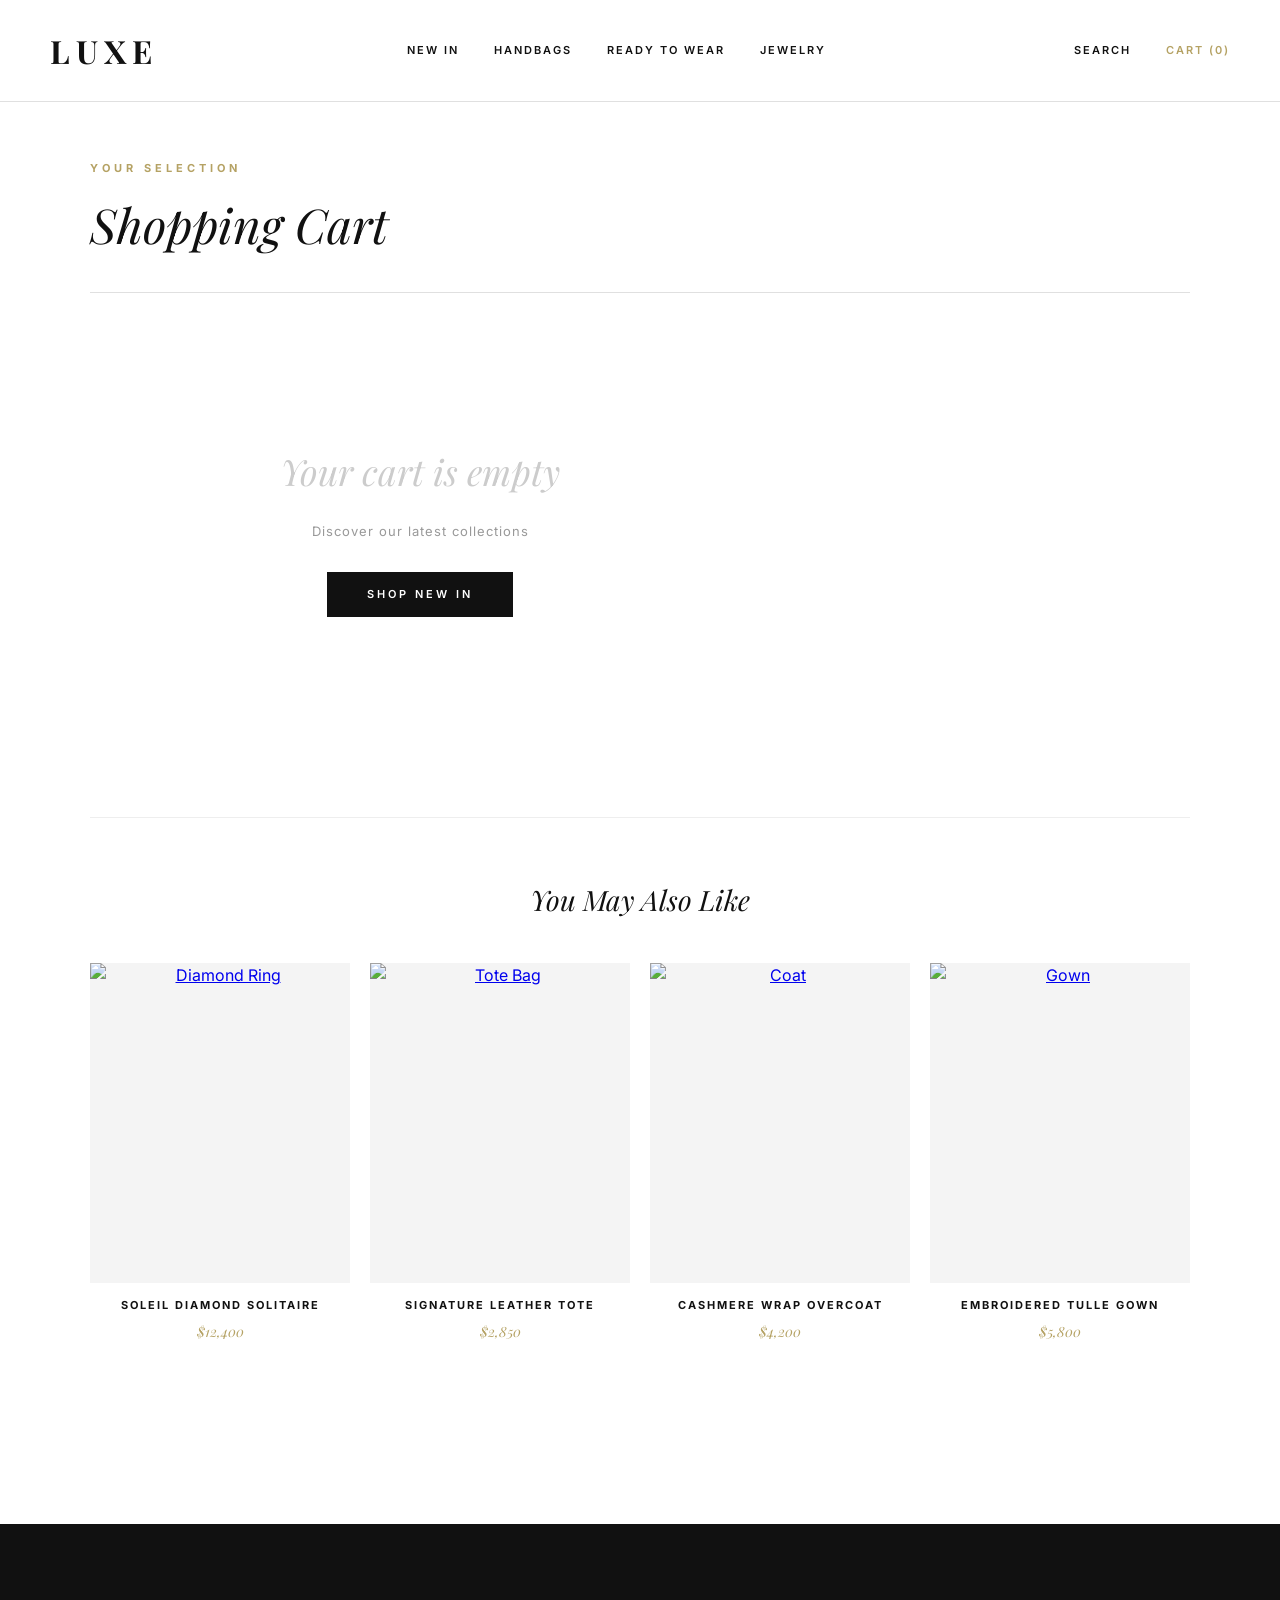
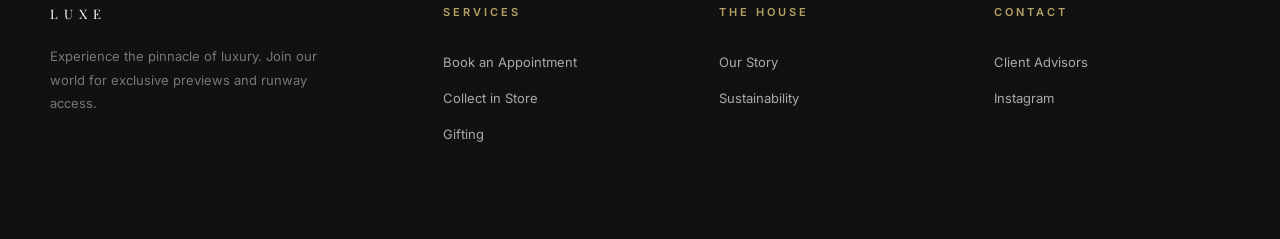
==== cart.html @ 3958c399 "Add files via upload" ====
<!DOCTYPE html>
<html lang="en">
<head>
  <meta charset="UTF-8" />
  <title>Cart — LUXE</title>
  <meta name="viewport" content="width=device-width, initial-scale=1.0">

  <link href="https://fonts.googleapis.com/css2?family=Playfair+Display:ital,wght@0,400;0,700;1,400&family=Inter:wght@300;400;600&display=swap" rel="stylesheet">

  <style>
    :root {
      --black: #111111;
      --white: #ffffff;
      --gold: #b5a264;
      --cream: #f9f8f3;
      --transition: all 0.6s cubic-bezier(0.16, 1, 0.3, 1);
    }

    * { margin: 0; padding: 0; box-sizing: border-box; }

    body {
      font-family: 'Inter', sans-serif;
      background: var(--white);
      color: var(--black);
      line-height: 1.6;
      min-height: 100vh;
    }

    /* --- NAVIGATION --- */
    header {
      position: fixed;
      top: 0;
      width: 100%;
      z-index: 1000;
      background: rgba(255,255,255,0.95);
      border-bottom: 1px solid #e0e0e0;
    }

    .nav {
      max-width: 1600px;
      margin: auto;
      padding: 25px 50px;
      display: flex;
      justify-content: space-between;
      align-items: center;
    }

    .logo {
      font-family: 'Playfair Display', serif;
      font-size: 32px;
      font-weight: 700;
      letter-spacing: 6px;
      text-transform: uppercase;
    }

    .logo a { text-decoration: none; color: inherit; }

    .nav-links {
      display: flex;
      gap: 35px;
      font-size: 11px;
      font-weight: 600;
      letter-spacing: 2px;
      text-transform: uppercase;
    }

    .nav-links a {
      text-decoration: none;
      color: var(--black);
      position: relative;
    }

    .nav-links a::after {
      content: '';
      position: absolute;
      width: 0; height: 1px;
      bottom: -5px; left: 0;
      background: var(--black);
      transition: var(--transition);
    }

    .nav-links a:hover::after { width: 100%; }
    .nav-links a.active { color: var(--gold); }

    /* --- CART LAYOUT --- */
    .cart-page {
      max-width: 1200px;
      margin: 0 auto;
      padding: 160px 50px 100px;
      display: grid;
      grid-template-columns: 1fr 380px;
      gap: 60px;
      align-items: start;
    }

    /* PAGE TITLE */
    .cart-title-block {
      grid-column: 1 / -1;
      border-bottom: 1px solid #e0e0e0;
      padding-bottom: 30px;
      margin-bottom: 10px;
    }

    .cart-title-block h4 {
      font-size: 11px;
      letter-spacing: 4px;
      color: var(--gold);
      text-transform: uppercase;
      margin-bottom: 8px;
    }

    .cart-title-block h1 {
      font-family: 'Playfair Display', serif;
      font-size: 48px;
      font-style: italic;
      font-weight: 400;
    }

    /* --- CART ITEMS --- */
    .cart-items { }

    .cart-item {
      display: grid;
      grid-template-columns: 100px 1fr auto;
      gap: 24px;
      align-items: center;
      padding: 28px 0;
      border-bottom: 1px solid #f0f0f0;
      animation: fadeIn 0.4s ease forwards;
    }

    @keyframes fadeIn {
      from { opacity: 0; transform: translateY(10px); }
      to   { opacity: 1; transform: translateY(0); }
    }

    .cart-item-img {
      width: 100px;
      height: 120px;
      object-fit: cover;
      background: #f4f4f4;
    }

    .cart-item-details h3 {
      font-size: 13px;
      letter-spacing: 2px;
      text-transform: uppercase;
      margin-bottom: 6px;
    }

    .cart-item-details .item-price {
      font-family: 'Playfair Display', serif;
      font-style: italic;
      color: var(--gold);
      font-size: 15px;
    }

    .qty-controls {
      display: flex;
      align-items: center;
      gap: 14px;
      margin-top: 14px;
    }

    .qty-btn {
      width: 28px;
      height: 28px;
      border: 1px solid #ccc;
      background: transparent;
      font-size: 14px;
      cursor: pointer;
      display: flex;
      align-items: center;
      justify-content: center;
      transition: 0.3s;
      font-family: 'Inter', sans-serif;
    }

    .qty-btn:hover { border-color: var(--black); background: var(--black); color: white; }

    .qty-number {
      font-size: 14px;
      font-weight: 600;
      min-width: 20px;
      text-align: center;
    }

    .remove-btn {
      background: none;
      border: none;
      cursor: pointer;
      color: #bbb;
      font-size: 18px;
      padding: 4px;
      transition: 0.3s;
      align-self: start;
      margin-top: 2px;
    }

    .remove-btn:hover { color: #111; }

    /* --- EMPTY STATE --- */
    .empty-cart {
      grid-column: 1 / -1;
      text-align: center;
      padding: 80px 0;
    }

    .empty-cart h2 {
      font-family: 'Playfair Display', serif;
      font-size: 36px;
      font-style: italic;
      font-weight: 400;
      color: #ccc;
      margin-bottom: 20px;
    }

    .empty-cart p {
      color: #999;
      font-size: 13px;
      letter-spacing: 1px;
      margin-bottom: 30px;
    }

    .shop-link {
      display: inline-block;
      padding: 14px 40px;
      background: var(--black);
      color: var(--white);
      text-decoration: none;
      font-size: 11px;
      letter-spacing: 3px;
      text-transform: uppercase;
      font-weight: 600;
      transition: var(--transition);
    }

    .shop-link:hover { background: #333; }

    /* --- ORDER SUMMARY --- */
    .order-summary {
      background: var(--cream);
      padding: 40px;
      position: sticky;
      top: 120px;
    }

    .order-summary h2 {
      font-family: 'Playfair Display', serif;
      font-size: 22px;
      font-style: italic;
      font-weight: 400;
      margin-bottom: 30px;
      padding-bottom: 20px;
      border-bottom: 1px solid #e0e0e0;
    }

    .summary-row {
      display: flex;
      justify-content: space-between;
      font-size: 13px;
      margin-bottom: 14px;
      color: #555;
    }

    .summary-row.total {
      font-size: 16px;
      font-weight: 600;
      color: var(--black);
      border-top: 1px solid #ddd;
      padding-top: 16px;
      margin-top: 6px;
    }

    .summary-row.total span:last-child {
      font-family: 'Playfair Display', serif;
      font-style: italic;
      font-size: 18px;
      color: var(--gold);
    }

    .promo-row {
      display: flex;
      gap: 0;
      margin: 24px 0;
    }

    .promo-input {
      flex: 1;
      padding: 12px 16px;
      border: 1px solid #ddd;
      border-right: none;
      font-size: 12px;
      letter-spacing: 1px;
      font-family: 'Inter', sans-serif;
      outline: none;
    }

    .promo-input:focus { border-color: var(--black); }

    .promo-btn {
      padding: 12px 20px;
      border: 1px solid #ddd;
      background: var(--black);
      color: white;
      font-size: 10px;
      letter-spacing: 2px;
      text-transform: uppercase;
      cursor: pointer;
      font-family: 'Inter', sans-serif;
      font-weight: 600;
      transition: 0.3s;
    }

    .promo-btn:hover { background: #333; }

    .checkout-btn {
      width: 100%;
      padding: 18px;
      background: var(--black);
      color: var(--white);
      border: none;
      font-size: 11px;
      letter-spacing: 3px;
      text-transform: uppercase;
      font-weight: 600;
      cursor: pointer;
      font-family: 'Inter', sans-serif;
      transition: var(--transition);
      margin-top: 10px;
    }

    .checkout-btn:hover { background: #333; }

    .secure-note {
      text-align: center;
      font-size: 11px;
      color: #aaa;
      letter-spacing: 1px;
      margin-top: 16px;
    }

    /* --- YOU MAY ALSO LIKE --- */
    .also-like {
      grid-column: 1 / -1;
      margin-top: 60px;
      padding-top: 60px;
      border-top: 1px solid #eee;
    }

    .also-like h2 {
      font-family: 'Playfair Display', serif;
      font-size: 28px;
      font-style: italic;
      font-weight: 400;
      margin-bottom: 40px;
      text-align: center;
    }

    .suggestion-grid {
      display: grid;
      grid-template-columns: repeat(4, 1fr);
      gap: 20px;
    }

    .suggestion-item { text-align: center; }

    .suggestion-item .img-container {
      overflow: hidden;
      background: #f4f4f4;
      margin-bottom: 14px;
    }

    .suggestion-item img {
      width: 100%;
      height: 320px;
      object-fit: cover;
      transition: var(--transition);
      display: block;
    }

    .suggestion-item:hover img { transform: scale(1.05); }

    .suggestion-item h3 {
      font-size: 11px;
      letter-spacing: 2px;
      text-transform: uppercase;
      margin-bottom: 4px;
    }

    .suggestion-item span {
      font-family: 'Playfair Display', serif;
      font-style: italic;
      color: var(--gold);
      font-size: 14px;
    }

    /* --- FOOTER --- */
    footer {
      background: var(--black);
      color: white;
      padding: 80px 50px;
      display: grid;
      grid-template-columns: 1.5fr 1fr 1fr 1fr;
      gap: 40px;
      margin-top: 80px;
    }

    footer h4 {
      text-transform: uppercase;
      font-size: 11px;
      letter-spacing: 3px;
      margin-bottom: 30px;
      color: var(--gold);
      font-weight: 600;
    }

    footer a {
      display: block;
      color: #aaa;
      text-decoration: none;
      font-size: 13px;
      margin-bottom: 15px;
      transition: 0.3s;
    }

    footer a:hover { color: white; }

    @media (max-width: 1024px) {
      .cart-page { grid-template-columns: 1fr; padding: 140px 30px 80px; }
      .order-summary { position: static; }
      .suggestion-grid { grid-template-columns: repeat(2, 1fr); }
      footer { grid-template-columns: 1fr 1fr; }
    }

    @media (max-width: 600px) {
      .nav { padding: 20px 20px; }
      .cart-page { padding: 120px 20px 60px; gap: 40px; }
      footer { grid-template-columns: 1fr; padding: 60px 25px; }
      .suggestion-grid { grid-template-columns: repeat(2, 1fr); }
    }
  </style>
</head>
<body>

  <header>
    <div class="nav">
      <div class="logo"><a href="Index.html">LUXE</a></div>
      <nav class="nav-links">
        <a href="New in.html">New In</a>
        <a href="handbags.html">Handbags</a>
        <a href="ready-to-wear.html">Ready to Wear</a>
        <a href="jewelry.html">Jewelry</a>
      </nav>
      <div class="nav-links">
        <a href="#">Search</a>
        <a href="cart.html" class="active" id="cart-nav-link">Cart (0)</a>
      </div>
    </div>
  </header>

  <main class="cart-page">

    <!-- TITLE -->
    <div class="cart-title-block">
      <h4>Your Selection</h4>
      <h1>Shopping Cart</h1>
    </div>

    <!-- CART ITEMS COLUMN -->
    <div>
      <div id="cart-items-container">
        <!-- Populated by JS -->
      </div>
    </div>

    <!-- ORDER SUMMARY -->
    <aside class="order-summary" id="order-summary">
      <h2>Order Summary</h2>

      <div class="summary-row">
        <span>Subtotal</span>
        <span id="subtotal">$0</span>
      </div>
      <div class="summary-row">
        <span>Shipping</span>
        <span>Complimentary</span>
      </div>
      <div class="summary-row">
        <span>Import Duties</span>
        <span>Calculated at checkout</span>
      </div>

      <div class="promo-row">
        <input class="promo-input" type="text" placeholder="PROMO CODE">
        <button class="promo-btn">Apply</button>
      </div>

      <div class="summary-row total">
        <span>Estimated Total</span>
        <span id="total-price">$0</span>
      </div>

      <button class="checkout-btn">Proceed to Checkout</button>
      <p class="secure-note">🔒 Secure Checkout · Free Returns</p>
    </aside>

    <!-- YOU MAY ALSO LIKE -->
    <div class="also-like">
      <h2>You May Also Like</h2>
      <div class="suggestion-grid">
        <div class="suggestion-item">
          <a href="jewelry.html"><div class="img-container">
            <img src="https://images.unsplash.com/photo-1515562141207-7a88fb7ce338?auto=format&fit=crop&w=800" alt="Diamond Ring">
          </div></a>
          <h3>Soleil Diamond Solitaire</h3>
          <span>$12,400</span>
        </div>
        <div class="suggestion-item">
          <a href="handbags.html"><div class="img-container">
            <img src="https://images.unsplash.com/photo-1584917865442-de89df76afd3?auto=format&fit=crop&w=800" alt="Tote Bag">
          </div></a>
          <h3>Signature Leather Tote</h3>
          <span>$2,850</span>
        </div>
        <div class="suggestion-item">
          <a href="ready-to-wear.html"><div class="img-container">
            <img src="https://images.unsplash.com/photo-1539109136881-3be0616acf4b?auto=format&fit=crop&w=800" alt="Coat">
          </div></a>
          <h3>Cashmere Wrap Overcoat</h3>
          <span>$4,200</span>
        </div>
        <div class="suggestion-item">
          <a href="New in.html"><div class="img-container">
            <img src="https://images.unsplash.com/photo-1509631179647-0177331693ae?auto=format&fit=crop&w=800" alt="Gown">
          </div></a>
          <h3>Embroidered Tulle Gown</h3>
          <span>$5,800</span>
        </div>
      </div>
    </div>

  </main>

  <footer>
    <div>
      <div style="font-family:'Playfair Display',serif; font-size:24px; letter-spacing:6px; color:white; margin-bottom:20px;">
        <a href="Index.html" style="color:white; text-decoration:none;">LUXE</a>
      </div>
      <p style="color:#777; font-size:13px; max-width:280px; line-height:1.8;">Experience the pinnacle of luxury. Join our world for exclusive previews and runway access.</p>
    </div>
    <div>
      <h4>Services</h4>
      <a href="#">Book an Appointment</a>
      <a href="#">Collect in Store</a>
      <a href="#">Gifting</a>
    </div>
    <div>
      <h4>The House</h4>
      <a href="#">Our Story</a>
      <a href="#">Sustainability</a>
    </div>
    <div>
      <h4>Contact</h4>
      <a href="#">Client Advisors</a>
      <a href="#">Instagram</a>
    </div>
  </footer>

  <script>
    // Placeholder images for cart items (mapping by name)
    const productImages = {
      'Soleil Diamond Solitaire': 'https://images.unsplash.com/photo-1515562141207-7a88fb7ce338?auto=format&fit=crop&w=200',
      'Akoya Pearl Strand': 'https://images.unsplash.com/photo-1599643478518-a784e5dc4c8f?auto=format&fit=crop&w=200',
      '18K Gold Cuff': 'https://images.unsplash.com/photo-1535632066927-ab7c9ab60908?auto=format&fit=crop&w=200',
      'Pavé Drop Earrings': 'https://images.unsplash.com/photo-1573408301185-9519f94816b5?auto=format&fit=crop&w=200',
      'Kashmir Sapphire Band': 'https://images.unsplash.com/photo-1611652022419-a9419f74343d?auto=format&fit=crop&w=200',
      'Vermeil Chain Pendant': 'https://images.unsplash.com/photo-1506630448388-4e683c67ddb0?auto=format&fit=crop&w=200',
    };

    const fallbackImg = 'https://images.unsplash.com/photo-1515562141207-7a88fb7ce338?auto=format&fit=crop&w=200';

    function getCart() {
      return JSON.parse(localStorage.getItem('luxe_cart') || '[]');
    }

    function saveCart(cart) {
      localStorage.setItem('luxe_cart', JSON.stringify(cart));
    }

    function formatPrice(n) {
      return '$' + n.toLocaleString('en-US');
    }

    function renderCart() {
      const cart = getCart();
      const container = document.getElementById('cart-items-container');
      const summaryEl = document.getElementById('order-summary');
      container.innerHTML = '';

      if (cart.length === 0) {
        // Hide summary, show empty state inside items column
        summaryEl.style.display = 'none';
        container.innerHTML = `
          <div class="empty-cart">
            <h2>Your cart is empty</h2>
            <p>Discover our latest collections</p>
            <a href="New in.html" class="shop-link">Shop New In</a>
          </div>`;
        updateNavCount(0);
        return;
      }

      summaryEl.style.display = '';

      let subtotal = 0;

      cart.forEach((item, index) => {
        subtotal += item.price * item.qty;
        const img = productImages[item.name] || fallbackImg;

        const el = document.createElement('div');
        el.className = 'cart-item';
        el.innerHTML = `
          <img class="cart-item-img" src="${img}" alt="${item.name}">
          <div class="cart-item-details">
            <h3>${item.name}</h3>
            <div class="item-price">${formatPrice(item.price)}</div>
            <div class="qty-controls">
              <button class="qty-btn" onclick="changeQty(${index}, -1)">−</button>
              <span class="qty-number">${item.qty}</span>
              <button class="qty-btn" onclick="changeQty(${index}, 1)">+</button>
            </div>
          </div>
          <button class="remove-btn" onclick="removeItem(${index})" title="Remove">✕</button>
        `;
        container.appendChild(el);
      });

      document.getElementById('subtotal').textContent = formatPrice(subtotal);
      document.getElementById('total-price').textContent = formatPrice(subtotal);
      updateNavCount(cart.reduce((s, i) => s + i.qty, 0));
    }

    function changeQty(index, delta) {
      let cart = getCart();
      cart[index].qty += delta;
      if (cart[index].qty <= 0) cart.splice(index, 1);
      saveCart(cart);
      renderCart();
    }

    function removeItem(index) {
      let cart = getCart();
      cart.splice(index, 1);
      saveCart(cart);
      renderCart();
    }

    function updateNavCount(total) {
      document.getElementById('cart-nav-link').textContent = `Cart (${total})`;
    }

    renderCart();
  </script>

</body>
</html>
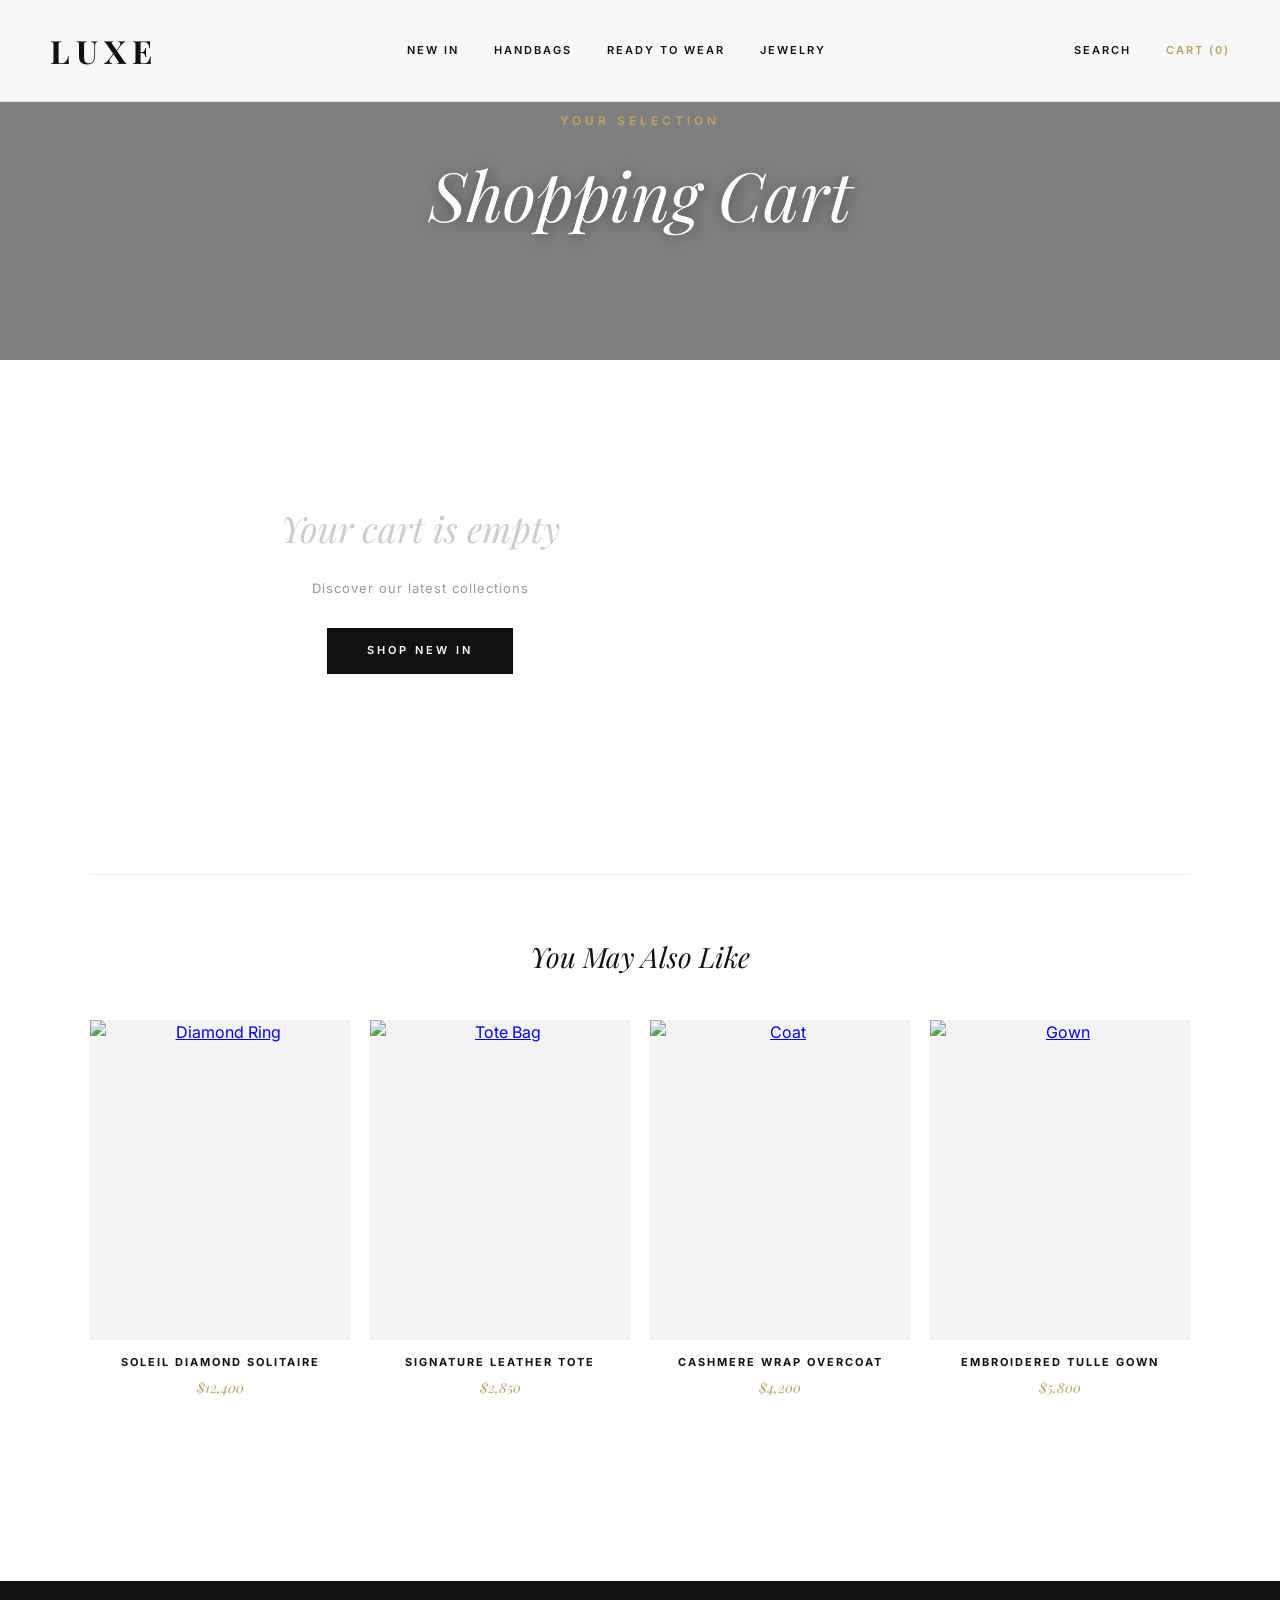
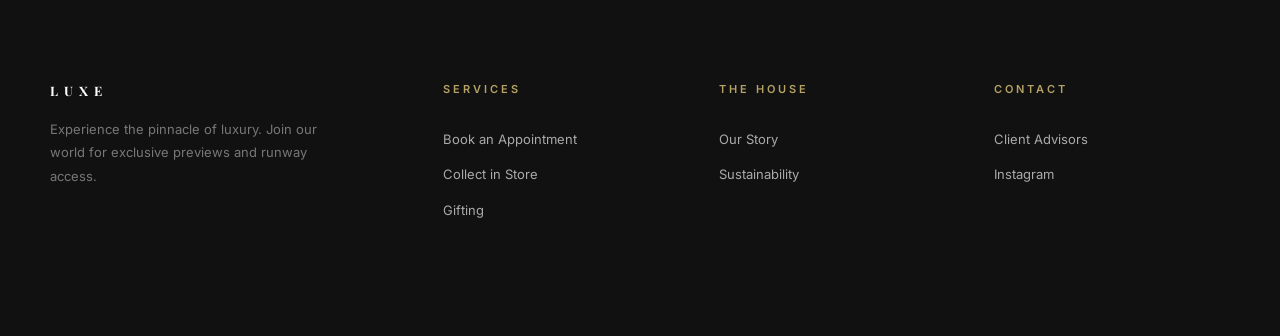
==== commit ac40a887: "Update cart.html" ====
--- a/cart.html
+++ b/cart.html
@@ -4,441 +4,92 @@
   <meta charset="UTF-8" />
   <title>Cart — LUXE</title>
   <meta name="viewport" content="width=device-width, initial-scale=1.0">
-
   <link href="https://fonts.googleapis.com/css2?family=Playfair+Display:ital,wght@0,400;0,700;1,400&family=Inter:wght@300;400;600&display=swap" rel="stylesheet">
-
   <style>
-    :root {
-      --black: #111111;
-      --white: #ffffff;
-      --gold: #b5a264;
-      --cream: #f9f8f3;
-      --transition: all 0.6s cubic-bezier(0.16, 1, 0.3, 1);
+    :root { --black:#111111; --white:#ffffff; --gold:#b5a264; --cream:#f9f8f3; --transition:all 0.6s cubic-bezier(0.16,1,0.3,1); }
+    * { margin:0; padding:0; box-sizing:border-box; }
+    body { font-family:'Inter',sans-serif; background:var(--white); color:var(--black); line-height:1.6; min-height:100vh; }
+
+    header { position:fixed; top:0; width:100%; z-index:1000; background:rgba(255,255,255,0.95); border-bottom:1px solid #e0e0e0; }
+    .nav { max-width:1600px; margin:auto; padding:25px 50px; display:flex; justify-content:space-between; align-items:center; }
+    .logo { font-family:'Playfair Display',serif; font-size:32px; font-weight:700; letter-spacing:6px; text-transform:uppercase; }
+    .logo a { text-decoration:none; color:inherit; }
+    .nav-links { display:flex; gap:35px; font-size:11px; font-weight:600; letter-spacing:2px; text-transform:uppercase; }
+    .nav-links a { text-decoration:none; color:var(--black); position:relative; }
+    .nav-links a::after { content:''; position:absolute; width:0; height:1px; bottom:-5px; left:0; background:var(--black); transition:var(--transition); }
+    .nav-links a:hover::after { width:100%; }
+    .nav-links a.active { color:var(--gold); }
+
+    /* CART HERO — video behind the title */
+    .cart-hero {
+      position:relative; height:40vh; width:100%;
+      display:flex; flex-direction:column; justify-content:center; align-items:center;
+      overflow:hidden; color:var(--white); text-align:center;
     }
-
-    * { margin: 0; padding: 0; box-sizing: border-box; }
-
-    body {
-      font-family: 'Inter', sans-serif;
-      background: var(--white);
-      color: var(--black);
-      line-height: 1.6;
-      min-height: 100vh;
-    }
-
-    /* --- NAVIGATION --- */
-    header {
-      position: fixed;
-      top: 0;
-      width: 100%;
-      z-index: 1000;
-      background: rgba(255,255,255,0.95);
-      border-bottom: 1px solid #e0e0e0;
-    }
-
-    .nav {
-      max-width: 1600px;
-      margin: auto;
-      padding: 25px 50px;
-      display: flex;
-      justify-content: space-between;
-      align-items: center;
-    }
-
-    .logo {
-      font-family: 'Playfair Display', serif;
-      font-size: 32px;
-      font-weight: 700;
-      letter-spacing: 6px;
-      text-transform: uppercase;
-    }
-
-    .logo a { text-decoration: none; color: inherit; }
-
-    .nav-links {
-      display: flex;
-      gap: 35px;
-      font-size: 11px;
-      font-weight: 600;
-      letter-spacing: 2px;
-      text-transform: uppercase;
-    }
-
-    .nav-links a {
-      text-decoration: none;
-      color: var(--black);
-      position: relative;
-    }
-
-    .nav-links a::after {
-      content: '';
-      position: absolute;
-      width: 0; height: 1px;
-      bottom: -5px; left: 0;
-      background: var(--black);
-      transition: var(--transition);
-    }
-
-    .nav-links a:hover::after { width: 100%; }
-    .nav-links a.active { color: var(--gold); }
-
-    /* --- CART LAYOUT --- */
-    .cart-page {
-      max-width: 1200px;
-      margin: 0 auto;
-      padding: 160px 50px 100px;
-      display: grid;
-      grid-template-columns: 1fr 380px;
-      gap: 60px;
-      align-items: start;
-    }
-
-    /* PAGE TITLE */
-    .cart-title-block {
-      grid-column: 1 / -1;
-      border-bottom: 1px solid #e0e0e0;
-      padding-bottom: 30px;
-      margin-bottom: 10px;
-    }
-
-    .cart-title-block h4 {
-      font-size: 11px;
-      letter-spacing: 4px;
-      color: var(--gold);
-      text-transform: uppercase;
-      margin-bottom: 8px;
-    }
-
-    .cart-title-block h1 {
-      font-family: 'Playfair Display', serif;
-      font-size: 48px;
-      font-style: italic;
-      font-weight: 400;
-    }
-
-    /* --- CART ITEMS --- */
-    .cart-items { }
-
-    .cart-item {
-      display: grid;
-      grid-template-columns: 100px 1fr auto;
-      gap: 24px;
-      align-items: center;
-      padding: 28px 0;
-      border-bottom: 1px solid #f0f0f0;
-      animation: fadeIn 0.4s ease forwards;
-    }
-
-    @keyframes fadeIn {
-      from { opacity: 0; transform: translateY(10px); }
-      to   { opacity: 1; transform: translateY(0); }
-    }
-
-    .cart-item-img {
-      width: 100px;
-      height: 120px;
-      object-fit: cover;
-      background: #f4f4f4;
-    }
-
-    .cart-item-details h3 {
-      font-size: 13px;
-      letter-spacing: 2px;
-      text-transform: uppercase;
-      margin-bottom: 6px;
-    }
-
-    .cart-item-details .item-price {
-      font-family: 'Playfair Display', serif;
-      font-style: italic;
-      color: var(--gold);
-      font-size: 15px;
-    }
-
-    .qty-controls {
-      display: flex;
-      align-items: center;
-      gap: 14px;
-      margin-top: 14px;
-    }
-
-    .qty-btn {
-      width: 28px;
-      height: 28px;
-      border: 1px solid #ccc;
-      background: transparent;
-      font-size: 14px;
-      cursor: pointer;
-      display: flex;
-      align-items: center;
-      justify-content: center;
-      transition: 0.3s;
-      font-family: 'Inter', sans-serif;
-    }
-
-    .qty-btn:hover { border-color: var(--black); background: var(--black); color: white; }
-
-    .qty-number {
-      font-size: 14px;
-      font-weight: 600;
-      min-width: 20px;
-      text-align: center;
-    }
-
-    .remove-btn {
-      background: none;
-      border: none;
-      cursor: pointer;
-      color: #bbb;
-      font-size: 18px;
-      padding: 4px;
-      transition: 0.3s;
-      align-self: start;
-      margin-top: 2px;
-    }
-
-    .remove-btn:hover { color: #111; }
-
-    /* --- EMPTY STATE --- */
-    .empty-cart {
-      grid-column: 1 / -1;
-      text-align: center;
-      padding: 80px 0;
-    }
-
-    .empty-cart h2 {
-      font-family: 'Playfair Display', serif;
-      font-size: 36px;
-      font-style: italic;
-      font-weight: 400;
-      color: #ccc;
-      margin-bottom: 20px;
-    }
-
-    .empty-cart p {
-      color: #999;
-      font-size: 13px;
-      letter-spacing: 1px;
-      margin-bottom: 30px;
-    }
-
-    .shop-link {
-      display: inline-block;
-      padding: 14px 40px;
-      background: var(--black);
-      color: var(--white);
-      text-decoration: none;
-      font-size: 11px;
-      letter-spacing: 3px;
-      text-transform: uppercase;
-      font-weight: 600;
-      transition: var(--transition);
-    }
-
-    .shop-link:hover { background: #333; }
-
-    /* --- ORDER SUMMARY --- */
-    .order-summary {
-      background: var(--cream);
-      padding: 40px;
-      position: sticky;
-      top: 120px;
-    }
-
-    .order-summary h2 {
-      font-family: 'Playfair Display', serif;
-      font-size: 22px;
-      font-style: italic;
-      font-weight: 400;
-      margin-bottom: 30px;
-      padding-bottom: 20px;
-      border-bottom: 1px solid #e0e0e0;
-    }
-
-    .summary-row {
-      display: flex;
-      justify-content: space-between;
-      font-size: 13px;
-      margin-bottom: 14px;
-      color: #555;
-    }
-
-    .summary-row.total {
-      font-size: 16px;
-      font-weight: 600;
-      color: var(--black);
-      border-top: 1px solid #ddd;
-      padding-top: 16px;
-      margin-top: 6px;
-    }
-
-    .summary-row.total span:last-child {
-      font-family: 'Playfair Display', serif;
-      font-style: italic;
-      font-size: 18px;
-      color: var(--gold);
-    }
-
-    .promo-row {
-      display: flex;
-      gap: 0;
-      margin: 24px 0;
-    }
-
-    .promo-input {
-      flex: 1;
-      padding: 12px 16px;
-      border: 1px solid #ddd;
-      border-right: none;
-      font-size: 12px;
-      letter-spacing: 1px;
-      font-family: 'Inter', sans-serif;
-      outline: none;
-    }
-
-    .promo-input:focus { border-color: var(--black); }
-
-    .promo-btn {
-      padding: 12px 20px;
-      border: 1px solid #ddd;
-      background: var(--black);
-      color: white;
-      font-size: 10px;
-      letter-spacing: 2px;
-      text-transform: uppercase;
-      cursor: pointer;
-      font-family: 'Inter', sans-serif;
-      font-weight: 600;
-      transition: 0.3s;
-    }
-
-    .promo-btn:hover { background: #333; }
-
-    .checkout-btn {
-      width: 100%;
-      padding: 18px;
-      background: var(--black);
-      color: var(--white);
-      border: none;
-      font-size: 11px;
-      letter-spacing: 3px;
-      text-transform: uppercase;
-      font-weight: 600;
-      cursor: pointer;
-      font-family: 'Inter', sans-serif;
-      transition: var(--transition);
-      margin-top: 10px;
-    }
-
-    .checkout-btn:hover { background: #333; }
-
-    .secure-note {
-      text-align: center;
-      font-size: 11px;
-      color: #aaa;
-      letter-spacing: 1px;
-      margin-top: 16px;
-    }
-
-    /* --- YOU MAY ALSO LIKE --- */
-    .also-like {
-      grid-column: 1 / -1;
-      margin-top: 60px;
-      padding-top: 60px;
-      border-top: 1px solid #eee;
-    }
-
-    .also-like h2 {
-      font-family: 'Playfair Display', serif;
-      font-size: 28px;
-      font-style: italic;
-      font-weight: 400;
-      margin-bottom: 40px;
-      text-align: center;
-    }
-
-    .suggestion-grid {
-      display: grid;
-      grid-template-columns: repeat(4, 1fr);
-      gap: 20px;
-    }
-
-    .suggestion-item { text-align: center; }
-
-    .suggestion-item .img-container {
-      overflow: hidden;
-      background: #f4f4f4;
-      margin-bottom: 14px;
-    }
-
-    .suggestion-item img {
-      width: 100%;
-      height: 320px;
-      object-fit: cover;
-      transition: var(--transition);
-      display: block;
-    }
-
-    .suggestion-item:hover img { transform: scale(1.05); }
-
-    .suggestion-item h3 {
-      font-size: 11px;
-      letter-spacing: 2px;
-      text-transform: uppercase;
-      margin-bottom: 4px;
-    }
-
-    .suggestion-item span {
-      font-family: 'Playfair Display', serif;
-      font-style: italic;
-      color: var(--gold);
-      font-size: 14px;
-    }
-
-    /* --- FOOTER --- */
-    footer {
-      background: var(--black);
-      color: white;
-      padding: 80px 50px;
-      display: grid;
-      grid-template-columns: 1.5fr 1fr 1fr 1fr;
-      gap: 40px;
-      margin-top: 80px;
-    }
-
-    footer h4 {
-      text-transform: uppercase;
-      font-size: 11px;
-      letter-spacing: 3px;
-      margin-bottom: 30px;
-      color: var(--gold);
-      font-weight: 600;
-    }
-
-    footer a {
-      display: block;
-      color: #aaa;
-      text-decoration: none;
-      font-size: 13px;
-      margin-bottom: 15px;
-      transition: 0.3s;
-    }
-
-    footer a:hover { color: white; }
-
-    @media (max-width: 1024px) {
-      .cart-page { grid-template-columns: 1fr; padding: 140px 30px 80px; }
-      .order-summary { position: static; }
-      .suggestion-grid { grid-template-columns: repeat(2, 1fr); }
-      footer { grid-template-columns: 1fr 1fr; }
-    }
-
-    @media (max-width: 600px) {
-      .nav { padding: 20px 20px; }
-      .cart-page { padding: 120px 20px 60px; gap: 40px; }
-      footer { grid-template-columns: 1fr; padding: 60px 25px; }
-      .suggestion-grid { grid-template-columns: repeat(2, 1fr); }
-    }
+    .video-bg { position:absolute; top:0; left:0; width:100%; height:100%; z-index:0; }
+    .video-bg::after { content:''; position:absolute; top:0; left:0; width:100%; height:100%; background:rgba(0,0,0,0.50); }
+    .video-bg video { width:100%; height:100%; object-fit:cover; }
+    .hero-content { position:relative; z-index:1; }
+    .hero-content h4 { letter-spacing:4px; font-size:12px; margin-bottom:10px; color:var(--gold); text-transform:uppercase; }
+    .hero-content h1 { font-family:'Playfair Display',serif; font-size:clamp(36px,6vw,68px); font-style:italic; font-weight:400; text-shadow:2px 2px 15px rgba(0,0,0,0.4); }
+
+    /* CART LAYOUT */
+    .cart-page { max-width:1200px; margin:0 auto; padding:60px 50px 100px; display:grid; grid-template-columns:1fr 380px; gap:60px; align-items:start; }
+
+    /* CART ITEMS */
+    .cart-item { display:grid; grid-template-columns:100px 1fr auto; gap:24px; align-items:center; padding:28px 0; border-bottom:1px solid #f0f0f0; animation:fadeIn 0.4s ease forwards; }
+    @keyframes fadeIn { from{opacity:0;transform:translateY(10px)} to{opacity:1;transform:translateY(0)} }
+    .cart-item-img { width:100px; height:120px; object-fit:cover; background:#f4f4f4; }
+    .cart-item-details h3 { font-size:13px; letter-spacing:2px; text-transform:uppercase; margin-bottom:6px; }
+    .cart-item-details .item-price { font-family:'Playfair Display',serif; font-style:italic; color:var(--gold); font-size:15px; }
+    .qty-controls { display:flex; align-items:center; gap:14px; margin-top:14px; }
+    .qty-btn { width:28px; height:28px; border:1px solid #ccc; background:transparent; font-size:14px; cursor:pointer; display:flex; align-items:center; justify-content:center; transition:0.3s; font-family:'Inter',sans-serif; }
+    .qty-btn:hover { border-color:var(--black); background:var(--black); color:white; }
+    .qty-number { font-size:14px; font-weight:600; min-width:20px; text-align:center; }
+    .remove-btn { background:none; border:none; cursor:pointer; color:#bbb; font-size:18px; padding:4px; transition:0.3s; align-self:start; margin-top:2px; }
+    .remove-btn:hover { color:#111; }
+
+    /* EMPTY */
+    .empty-cart { grid-column:1/-1; text-align:center; padding:80px 0; }
+    .empty-cart h2 { font-family:'Playfair Display',serif; font-size:36px; font-style:italic; font-weight:400; color:#ccc; margin-bottom:20px; }
+    .empty-cart p { color:#999; font-size:13px; letter-spacing:1px; margin-bottom:30px; }
+    .shop-link { display:inline-block; padding:14px 40px; background:var(--black); color:var(--white); text-decoration:none; font-size:11px; letter-spacing:3px; text-transform:uppercase; font-weight:600; transition:var(--transition); }
+    .shop-link:hover { background:#333; }
+
+    /* ORDER SUMMARY */
+    .order-summary { background:var(--cream); padding:40px; position:sticky; top:120px; }
+    .order-summary h2 { font-family:'Playfair Display',serif; font-size:22px; font-style:italic; font-weight:400; margin-bottom:30px; padding-bottom:20px; border-bottom:1px solid #e0e0e0; }
+    .summary-row { display:flex; justify-content:space-between; font-size:13px; margin-bottom:14px; color:#555; }
+    .summary-row.total { font-size:16px; font-weight:600; color:var(--black); border-top:1px solid #ddd; padding-top:16px; margin-top:6px; }
+    .summary-row.total span:last-child { font-family:'Playfair Display',serif; font-style:italic; font-size:18px; color:var(--gold); }
+    .promo-row { display:flex; margin:24px 0; }
+    .promo-input { flex:1; padding:12px 16px; border:1px solid #ddd; border-right:none; font-size:12px; letter-spacing:1px; font-family:'Inter',sans-serif; outline:none; }
+    .promo-input:focus { border-color:var(--black); }
+    .promo-btn { padding:12px 20px; border:1px solid #ddd; background:var(--black); color:white; font-size:10px; letter-spacing:2px; text-transform:uppercase; cursor:pointer; font-family:'Inter',sans-serif; font-weight:600; transition:0.3s; }
+    .promo-btn:hover { background:#333; }
+    .checkout-btn { width:100%; padding:18px; background:var(--black); color:var(--white); border:none; font-size:11px; letter-spacing:3px; text-transform:uppercase; font-weight:600; cursor:pointer; font-family:'Inter',sans-serif; transition:var(--transition); margin-top:10px; }
+    .checkout-btn:hover { background:#333; }
+    .secure-note { text-align:center; font-size:11px; color:#aaa; letter-spacing:1px; margin-top:16px; }
+
+    /* YOU MAY ALSO LIKE */
+    .also-like { grid-column:1/-1; margin-top:60px; padding-top:60px; border-top:1px solid #eee; }
+    .also-like h2 { font-family:'Playfair Display',serif; font-size:28px; font-style:italic; font-weight:400; margin-bottom:40px; text-align:center; }
+    .suggestion-grid { display:grid; grid-template-columns:repeat(4,1fr); gap:20px; }
+    .suggestion-item { text-align:center; }
+    .suggestion-item .img-container { overflow:hidden; background:#f4f4f4; margin-bottom:14px; }
+    .suggestion-item img { width:100%; height:320px; object-fit:cover; transition:var(--transition); display:block; }
+    .suggestion-item:hover img { transform:scale(1.05); }
+    .suggestion-item h3 { font-size:11px; letter-spacing:2px; text-transform:uppercase; margin-bottom:4px; }
+    .suggestion-item span { font-family:'Playfair Display',serif; font-style:italic; color:var(--gold); font-size:14px; }
+
+    footer { background:var(--black); color:white; padding:100px 50px; display:grid; grid-template-columns:1.5fr 1fr 1fr 1fr; gap:40px; margin-top:80px; }
+    footer h4 { text-transform:uppercase; font-size:11px; letter-spacing:3px; margin-bottom:30px; color:var(--gold); font-weight:600; }
+    footer a { display:block; color:#aaa; text-decoration:none; font-size:13px; margin-bottom:15px; transition:0.3s; }
+    footer a:hover { color:white; }
+    .footer-brand p { color:#777; font-size:13px; max-width:280px; line-height:1.8; margin-top:16px; }
+
+    @media(max-width:1024px) { .cart-page{grid-template-columns:1fr; padding:60px 30px 80px;} .order-summary{position:static;} .suggestion-grid{grid-template-columns:repeat(2,1fr);} footer{grid-template-columns:1fr 1fr;} }
+    @media(max-width:600px) { .nav{padding:20px 20px;} .cart-page{padding:60px 20px;} footer{grid-template-columns:1fr; padding:60px 25px;} }
   </style>
 </head>
 <body>
@@ -459,210 +110,134 @@
     </div>
   </header>
 
-  <main class="cart-page">
-
-    <!-- TITLE -->
-    <div class="cart-title-block">
+  <!-- VIDEO HERO -->
+  <section class="cart-hero">
+    <div class="video-bg">
+      <video autoplay muted loop playsinline preload="auto">
+        <source src="https://videos.pexels.com/video-files/3769151/3769151-uhd_2560_1440_25fps.mp4" type="video/mp4">
+      </video>
+    </div>
+    <div class="hero-content">
       <h4>Your Selection</h4>
       <h1>Shopping Cart</h1>
     </div>
-
-    <!-- CART ITEMS COLUMN -->
+  </section>
+
+  <main class="cart-page">
+
+    <!-- ITEMS -->
     <div>
-      <div id="cart-items-container">
-        <!-- Populated by JS -->
-      </div>
-    </div>
-
-    <!-- ORDER SUMMARY -->
+      <div id="cart-items-container"></div>
+    </div>
+
+    <!-- SUMMARY -->
     <aside class="order-summary" id="order-summary">
       <h2>Order Summary</h2>
-
-      <div class="summary-row">
-        <span>Subtotal</span>
-        <span id="subtotal">$0</span>
-      </div>
-      <div class="summary-row">
-        <span>Shipping</span>
-        <span>Complimentary</span>
-      </div>
-      <div class="summary-row">
-        <span>Import Duties</span>
-        <span>Calculated at checkout</span>
-      </div>
-
+      <div class="summary-row"><span>Subtotal</span><span id="subtotal">$0</span></div>
+      <div class="summary-row"><span>Shipping</span><span>Complimentary</span></div>
+      <div class="summary-row"><span>Import Duties</span><span>Calculated at checkout</span></div>
       <div class="promo-row">
         <input class="promo-input" type="text" placeholder="PROMO CODE">
         <button class="promo-btn">Apply</button>
       </div>
-
-      <div class="summary-row total">
-        <span>Estimated Total</span>
-        <span id="total-price">$0</span>
-      </div>
-
+      <div class="summary-row total"><span>Estimated Total</span><span id="total-price">$0</span></div>
       <button class="checkout-btn">Proceed to Checkout</button>
       <p class="secure-note">🔒 Secure Checkout · Free Returns</p>
     </aside>
 
-    <!-- YOU MAY ALSO LIKE -->
+    <!-- SUGGESTIONS -->
     <div class="also-like">
       <h2>You May Also Like</h2>
       <div class="suggestion-grid">
-        <div class="suggestion-item">
-          <a href="jewelry.html"><div class="img-container">
-            <img src="https://images.unsplash.com/photo-1515562141207-7a88fb7ce338?auto=format&fit=crop&w=800" alt="Diamond Ring">
-          </div></a>
-          <h3>Soleil Diamond Solitaire</h3>
-          <span>$12,400</span>
-        </div>
-        <div class="suggestion-item">
-          <a href="handbags.html"><div class="img-container">
-            <img src="https://images.unsplash.com/photo-1584917865442-de89df76afd3?auto=format&fit=crop&w=800" alt="Tote Bag">
-          </div></a>
-          <h3>Signature Leather Tote</h3>
-          <span>$2,850</span>
-        </div>
-        <div class="suggestion-item">
-          <a href="ready-to-wear.html"><div class="img-container">
-            <img src="https://images.unsplash.com/photo-1539109136881-3be0616acf4b?auto=format&fit=crop&w=800" alt="Coat">
-          </div></a>
-          <h3>Cashmere Wrap Overcoat</h3>
-          <span>$4,200</span>
-        </div>
-        <div class="suggestion-item">
-          <a href="New in.html"><div class="img-container">
-            <img src="https://images.unsplash.com/photo-1509631179647-0177331693ae?auto=format&fit=crop&w=800" alt="Gown">
-          </div></a>
-          <h3>Embroidered Tulle Gown</h3>
-          <span>$5,800</span>
-        </div>
+        <div class="suggestion-item"><a href="jewelry.html"><div class="img-container"><img src="https://images.unsplash.com/photo-1515562141207-7a88fb7ce338?auto=format&fit=crop&w=800" alt="Diamond Ring"></div></a><h3>Soleil Diamond Solitaire</h3><span>$12,400</span></div>
+        <div class="suggestion-item"><a href="handbags.html"><div class="img-container"><img src="https://images.unsplash.com/photo-1584917865442-de89df76afd3?auto=format&fit=crop&w=800" alt="Tote Bag"></div></a><h3>Signature Leather Tote</h3><span>$2,850</span></div>
+        <div class="suggestion-item"><a href="ready-to-wear.html"><div class="img-container"><img src="https://images.unsplash.com/photo-1539109136881-3be0616acf4b?auto=format&fit=crop&w=800" alt="Coat"></div></a><h3>Cashmere Wrap Overcoat</h3><span>$4,200</span></div>
+        <div class="suggestion-item"><a href="New in.html"><div class="img-container"><img src="https://images.unsplash.com/photo-1509631179647-0177331693ae?auto=format&fit=crop&w=800" alt="Gown"></div></a><h3>Embroidered Tulle Gown</h3><span>$5,800</span></div>
       </div>
     </div>
 
   </main>
 
   <footer>
-    <div>
-      <div style="font-family:'Playfair Display',serif; font-size:24px; letter-spacing:6px; color:white; margin-bottom:20px;">
-        <a href="Index.html" style="color:white; text-decoration:none;">LUXE</a>
-      </div>
-      <p style="color:#777; font-size:13px; max-width:280px; line-height:1.8;">Experience the pinnacle of luxury. Join our world for exclusive previews and runway access.</p>
-    </div>
-    <div>
-      <h4>Services</h4>
-      <a href="#">Book an Appointment</a>
-      <a href="#">Collect in Store</a>
-      <a href="#">Gifting</a>
-    </div>
-    <div>
-      <h4>The House</h4>
-      <a href="#">Our Story</a>
-      <a href="#">Sustainability</a>
-    </div>
-    <div>
-      <h4>Contact</h4>
-      <a href="#">Client Advisors</a>
-      <a href="#">Instagram</a>
-    </div>
+    <div class="footer-brand">
+      <div class="logo"><a href="Index.html" style="color:white;text-decoration:none;">LUXE</a></div>
+      <p>Experience the pinnacle of luxury. Join our world for exclusive previews and runway access.</p>
+    </div>
+    <div><h4>Services</h4><a href="#">Book an Appointment</a><a href="#">Collect in Store</a><a href="#">Gifting</a></div>
+    <div><h4>The House</h4><a href="#">Our Story</a><a href="#">Sustainability</a></div>
+    <div><h4>Contact</h4><a href="#">Client Advisors</a><a href="#">Instagram</a></div>
   </footer>
 
   <script>
-    // Placeholder images for cart items (mapping by name)
     const productImages = {
-      'Soleil Diamond Solitaire': 'https://images.unsplash.com/photo-1515562141207-7a88fb7ce338?auto=format&fit=crop&w=200',
-      'Akoya Pearl Strand': 'https://images.unsplash.com/photo-1599643478518-a784e5dc4c8f?auto=format&fit=crop&w=200',
-      '18K Gold Cuff': 'https://images.unsplash.com/photo-1535632066927-ab7c9ab60908?auto=format&fit=crop&w=200',
-      'Pavé Drop Earrings': 'https://images.unsplash.com/photo-1573408301185-9519f94816b5?auto=format&fit=crop&w=200',
-      'Kashmir Sapphire Band': 'https://images.unsplash.com/photo-1611652022419-a9419f74343d?auto=format&fit=crop&w=200',
-      'Vermeil Chain Pendant': 'https://images.unsplash.com/photo-1506630448388-4e683c67ddb0?auto=format&fit=crop&w=200',
+      'Soleil Diamond Solitaire':'https://images.unsplash.com/photo-1515562141207-7a88fb7ce338?auto=format&fit=crop&w=200',
+      'Akoya Pearl Strand':'https://images.unsplash.com/photo-1599643478518-a784e5dc4c8f?auto=format&fit=crop&w=200',
+      '18K Gold Cuff':'https://images.unsplash.com/photo-1535632066927-ab7c9ab60908?auto=format&fit=crop&w=200',
+      'Pavé Drop Earrings':'https://images.unsplash.com/photo-1573408301185-9519f94816b5?auto=format&fit=crop&w=200',
+      'Kashmir Sapphire Band':'https://images.unsplash.com/photo-1611652022419-a9419f74343d?auto=format&fit=crop&w=200',
+      'Vermeil Chain Pendant':'https://images.unsplash.com/photo-1506630448388-4e683c67ddb0?auto=format&fit=crop&w=200',
+      'Velvet Evening Blazer':'https://images.unsplash.com/photo-1539109136881-3be0616acf4b?auto=format&fit=crop&w=200',
+      'Embroidered Tulle Gown':'https://images.unsplash.com/photo-1509631179647-0177331693ae?auto=format&fit=crop&w=200',
+      'Heritage Monogram Bucket Bag':'https://images.unsplash.com/photo-1581044777550-4cfa60707c03?auto=format&fit=crop&w=200',
+      'Chartreuse Silk Two-Piece':'https://images.unsplash.com/photo-1515886657613-9f3515b0c78f?auto=format&fit=crop&w=200',
+      'Structured Midnight Navy Suit':'https://images.unsplash.com/photo-1617137968427-85924c800a22?auto=format&fit=crop&w=200',
+      'Midnight Satin Clutch':'https://images.unsplash.com/photo-1566150905458-1bf1fc113f0d?auto=format&fit=crop&w=200',
+      'Signature Leather Tote':'https://images.unsplash.com/photo-1584917865442-de89df76afd3?auto=format&fit=crop&w=200',
+      'Monogram Crossbody':'https://images.unsplash.com/photo-1594223274512-ad4803739b7c?auto=format&fit=crop&w=200',
+      'Heritage Bucket Bag':'https://images.unsplash.com/photo-1591561954557-26941169b49e?auto=format&fit=crop&w=200',
+      'Structured Top-Handle Bag':'https://images.unsplash.com/photo-1548036328-c9fa89d128fa?auto=format&fit=crop&w=200',
+      'Quilted Mini Flap Bag':'https://images.unsplash.com/photo-1553062407-98eeb64c6a62?auto=format&fit=crop&w=200',
+      'Cashmere Wrap Overcoat':'https://images.unsplash.com/photo-1539109136881-3be0616acf4b?auto=format&fit=crop&w=200',
+      'Double-Breasted Camel Overcoat':'https://images.unsplash.com/photo-1550246140-5119ae4790b8?auto=format&fit=crop&w=200',
+      'Embroidered Evening Gown':'https://images.unsplash.com/photo-1509631179647-0177331693ae?auto=format&fit=crop&w=200',
+      'Unstructured Linen Blazer':'https://images.unsplash.com/photo-1507003211169-0a1dd7228f2d?auto=format&fit=crop&w=200',
     };
-
-    const fallbackImg = 'https://images.unsplash.com/photo-1515562141207-7a88fb7ce338?auto=format&fit=crop&w=200';
-
-    function getCart() {
-      return JSON.parse(localStorage.getItem('luxe_cart') || '[]');
-    }
-
-    function saveCart(cart) {
-      localStorage.setItem('luxe_cart', JSON.stringify(cart));
-    }
-
-    function formatPrice(n) {
-      return '$' + n.toLocaleString('en-US');
-    }
+    const fallback = 'https://images.unsplash.com/photo-1515562141207-7a88fb7ce338?auto=format&fit=crop&w=200';
+
+    function getCart() { return JSON.parse(localStorage.getItem('luxe_cart') || '[]'); }
+    function saveCart(cart) { localStorage.setItem('luxe_cart', JSON.stringify(cart)); }
+    function fmt(n) { return '$' + n.toLocaleString('en-US'); }
 
     function renderCart() {
       const cart = getCart();
       const container = document.getElementById('cart-items-container');
       const summaryEl = document.getElementById('order-summary');
       container.innerHTML = '';
-
       if (cart.length === 0) {
-        // Hide summary, show empty state inside items column
         summaryEl.style.display = 'none';
-        container.innerHTML = `
-          <div class="empty-cart">
-            <h2>Your cart is empty</h2>
-            <p>Discover our latest collections</p>
-            <a href="New in.html" class="shop-link">Shop New In</a>
-          </div>`;
-        updateNavCount(0);
-        return;
+        container.innerHTML = `<div class="empty-cart"><h2>Your cart is empty</h2><p>Discover our latest collections</p><a href="New in.html" class="shop-link">Shop New In</a></div>`;
+        updateNavCount(0); return;
       }
-
       summaryEl.style.display = '';
-
       let subtotal = 0;
-
-      cart.forEach((item, index) => {
+      cart.forEach((item, i) => {
         subtotal += item.price * item.qty;
-        const img = productImages[item.name] || fallbackImg;
-
         const el = document.createElement('div');
         el.className = 'cart-item';
         el.innerHTML = `
-          <img class="cart-item-img" src="${img}" alt="${item.name}">
+          <img class="cart-item-img" src="${productImages[item.name] || fallback}" alt="${item.name}">
           <div class="cart-item-details">
             <h3>${item.name}</h3>
-            <div class="item-price">${formatPrice(item.price)}</div>
+            <div class="item-price">${fmt(item.price)}</div>
             <div class="qty-controls">
-              <button class="qty-btn" onclick="changeQty(${index}, -1)">−</button>
+              <button class="qty-btn" onclick="changeQty(${i},-1)">−</button>
               <span class="qty-number">${item.qty}</span>
-              <button class="qty-btn" onclick="changeQty(${index}, 1)">+</button>
+              <button class="qty-btn" onclick="changeQty(${i},1)">+</button>
             </div>
           </div>
-          <button class="remove-btn" onclick="removeItem(${index})" title="Remove">✕</button>
-        `;
+          <button class="remove-btn" onclick="removeItem(${i})">✕</button>`;
         container.appendChild(el);
       });
-
-      document.getElementById('subtotal').textContent = formatPrice(subtotal);
-      document.getElementById('total-price').textContent = formatPrice(subtotal);
+      document.getElementById('subtotal').textContent = fmt(subtotal);
+      document.getElementById('total-price').textContent = fmt(subtotal);
       updateNavCount(cart.reduce((s, i) => s + i.qty, 0));
     }
 
-    function changeQty(index, delta) {
-      let cart = getCart();
-      cart[index].qty += delta;
-      if (cart[index].qty <= 0) cart.splice(index, 1);
-      saveCart(cart);
-      renderCart();
-    }
-
-    function removeItem(index) {
-      let cart = getCart();
-      cart.splice(index, 1);
-      saveCart(cart);
-      renderCart();
-    }
-
-    function updateNavCount(total) {
-      document.getElementById('cart-nav-link').textContent = `Cart (${total})`;
-    }
+    function changeQty(i, d) { let c = getCart(); c[i].qty += d; if(c[i].qty<=0) c.splice(i,1); saveCart(c); renderCart(); }
+    function removeItem(i) { let c = getCart(); c.splice(i,1); saveCart(c); renderCart(); }
+    function updateNavCount(t) { document.getElementById('cart-nav-link').textContent = `Cart (${t})`; }
 
     renderCart();
   </script>
-
 </body>
 </html>
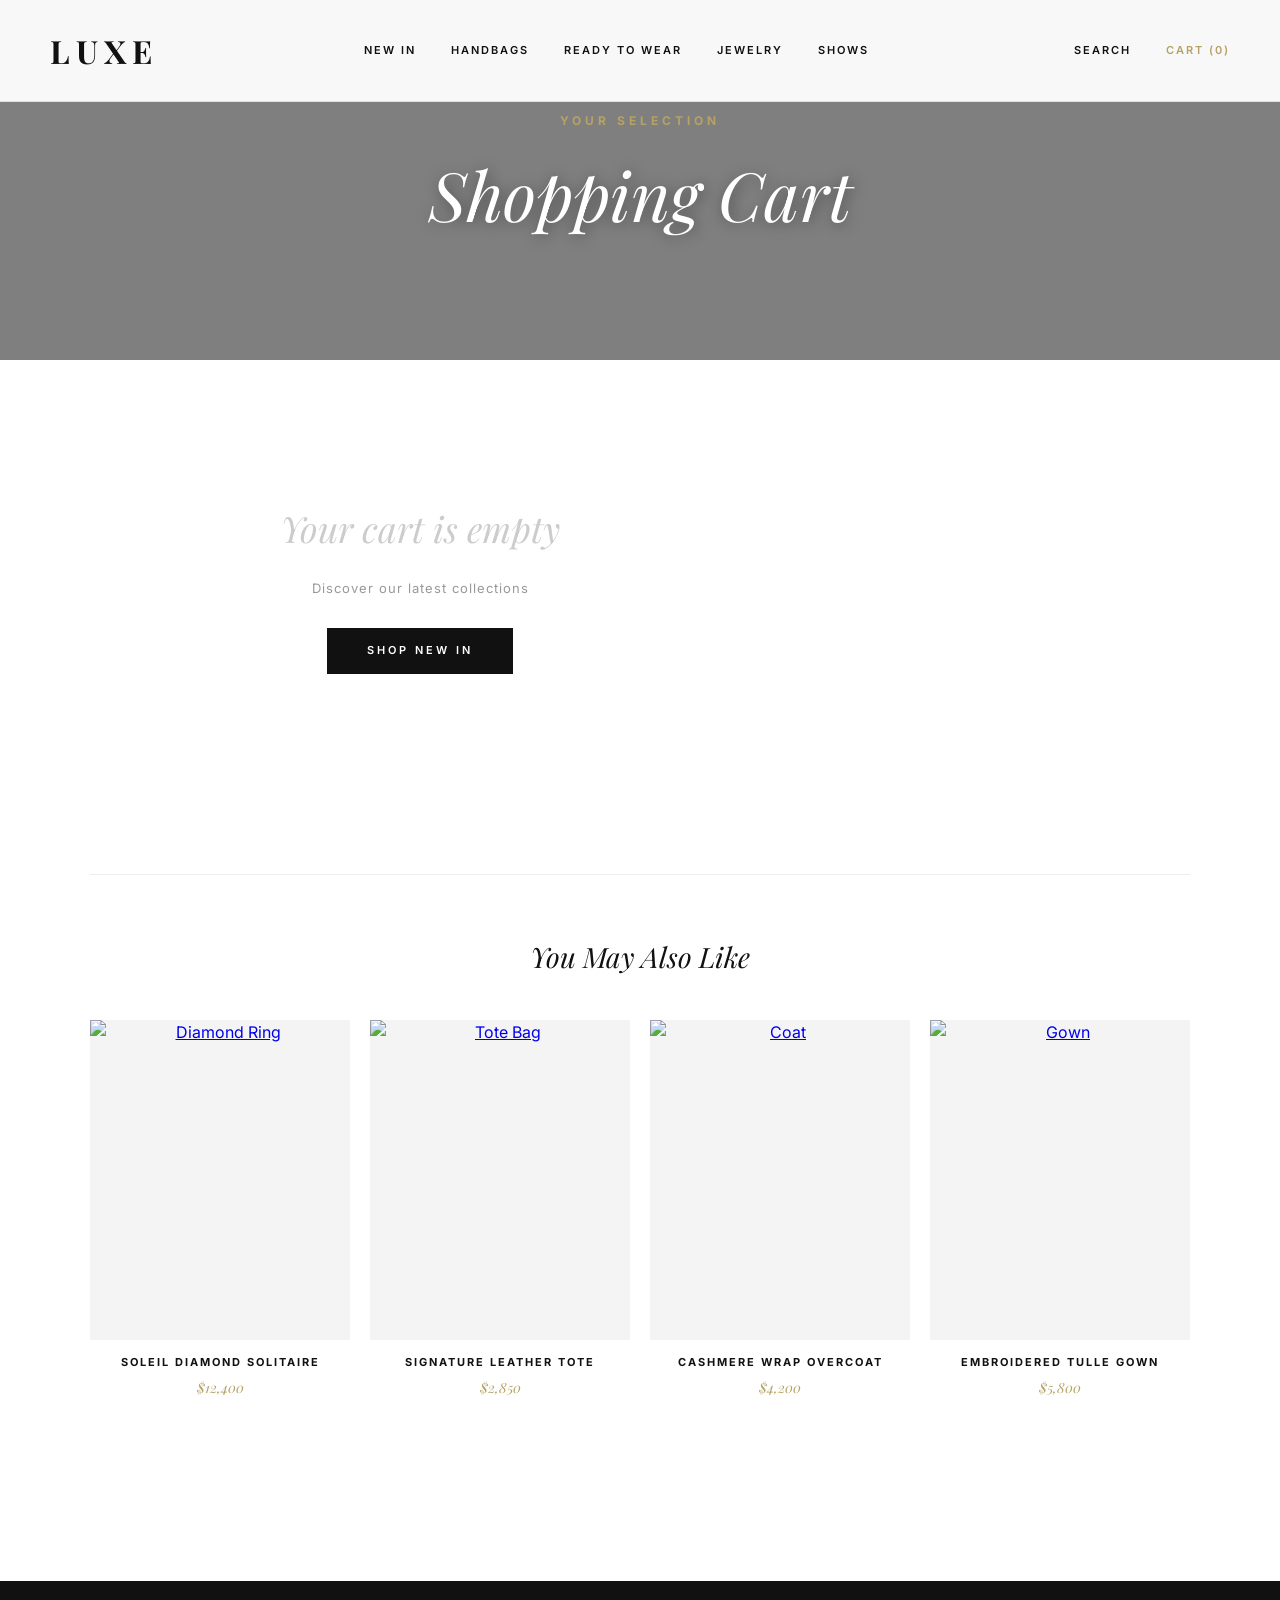
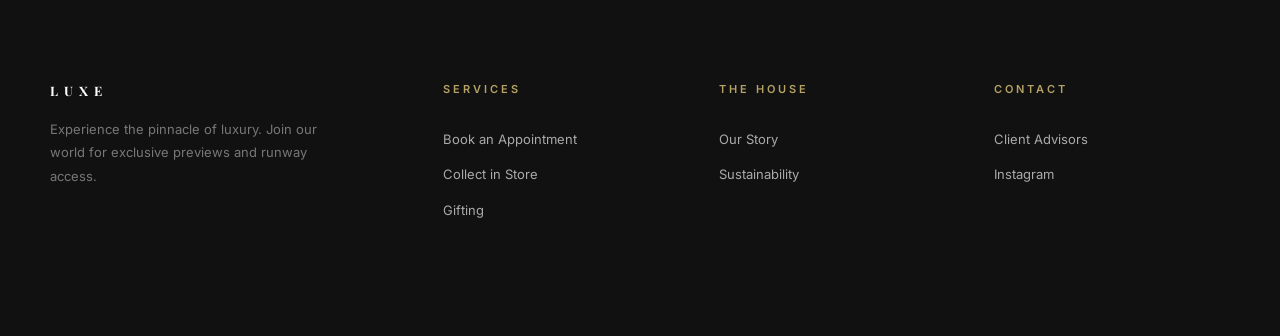
==== commit 54a6da34: "Update cart.html" ====
--- a/cart.html
+++ b/cart.html
@@ -9,7 +9,6 @@
     :root { --black:#111111; --white:#ffffff; --gold:#b5a264; --cream:#f9f8f3; --transition:all 0.6s cubic-bezier(0.16,1,0.3,1); }
     * { margin:0; padding:0; box-sizing:border-box; }
     body { font-family:'Inter',sans-serif; background:var(--white); color:var(--black); line-height:1.6; min-height:100vh; }
-
     header { position:fixed; top:0; width:100%; z-index:1000; background:rgba(255,255,255,0.95); border-bottom:1px solid #e0e0e0; }
     .nav { max-width:1600px; margin:auto; padding:25px 50px; display:flex; justify-content:space-between; align-items:center; }
     .logo { font-family:'Playfair Display',serif; font-size:32px; font-weight:700; letter-spacing:6px; text-transform:uppercase; }
@@ -19,24 +18,14 @@
     .nav-links a::after { content:''; position:absolute; width:0; height:1px; bottom:-5px; left:0; background:var(--black); transition:var(--transition); }
     .nav-links a:hover::after { width:100%; }
     .nav-links a.active { color:var(--gold); }
-
-    /* CART HERO — video behind the title */
-    .cart-hero {
-      position:relative; height:40vh; width:100%;
-      display:flex; flex-direction:column; justify-content:center; align-items:center;
-      overflow:hidden; color:var(--white); text-align:center;
-    }
+    .cart-hero { position:relative; height:40vh; width:100%; display:flex; flex-direction:column; justify-content:center; align-items:center; overflow:hidden; color:var(--white); text-align:center; }
     .video-bg { position:absolute; top:0; left:0; width:100%; height:100%; z-index:0; }
     .video-bg::after { content:''; position:absolute; top:0; left:0; width:100%; height:100%; background:rgba(0,0,0,0.50); }
     .video-bg video { width:100%; height:100%; object-fit:cover; }
     .hero-content { position:relative; z-index:1; }
     .hero-content h4 { letter-spacing:4px; font-size:12px; margin-bottom:10px; color:var(--gold); text-transform:uppercase; }
     .hero-content h1 { font-family:'Playfair Display',serif; font-size:clamp(36px,6vw,68px); font-style:italic; font-weight:400; text-shadow:2px 2px 15px rgba(0,0,0,0.4); }
-
-    /* CART LAYOUT */
     .cart-page { max-width:1200px; margin:0 auto; padding:60px 50px 100px; display:grid; grid-template-columns:1fr 380px; gap:60px; align-items:start; }
-
-    /* CART ITEMS */
     .cart-item { display:grid; grid-template-columns:100px 1fr auto; gap:24px; align-items:center; padding:28px 0; border-bottom:1px solid #f0f0f0; animation:fadeIn 0.4s ease forwards; }
     @keyframes fadeIn { from{opacity:0;transform:translateY(10px)} to{opacity:1;transform:translateY(0)} }
     .cart-item-img { width:100px; height:120px; object-fit:cover; background:#f4f4f4; }
@@ -48,15 +37,11 @@
     .qty-number { font-size:14px; font-weight:600; min-width:20px; text-align:center; }
     .remove-btn { background:none; border:none; cursor:pointer; color:#bbb; font-size:18px; padding:4px; transition:0.3s; align-self:start; margin-top:2px; }
     .remove-btn:hover { color:#111; }
-
-    /* EMPTY */
     .empty-cart { grid-column:1/-1; text-align:center; padding:80px 0; }
     .empty-cart h2 { font-family:'Playfair Display',serif; font-size:36px; font-style:italic; font-weight:400; color:#ccc; margin-bottom:20px; }
     .empty-cart p { color:#999; font-size:13px; letter-spacing:1px; margin-bottom:30px; }
     .shop-link { display:inline-block; padding:14px 40px; background:var(--black); color:var(--white); text-decoration:none; font-size:11px; letter-spacing:3px; text-transform:uppercase; font-weight:600; transition:var(--transition); }
     .shop-link:hover { background:#333; }
-
-    /* ORDER SUMMARY */
     .order-summary { background:var(--cream); padding:40px; position:sticky; top:120px; }
     .order-summary h2 { font-family:'Playfair Display',serif; font-size:22px; font-style:italic; font-weight:400; margin-bottom:30px; padding-bottom:20px; border-bottom:1px solid #e0e0e0; }
     .summary-row { display:flex; justify-content:space-between; font-size:13px; margin-bottom:14px; color:#555; }
@@ -70,8 +55,6 @@
     .checkout-btn { width:100%; padding:18px; background:var(--black); color:var(--white); border:none; font-size:11px; letter-spacing:3px; text-transform:uppercase; font-weight:600; cursor:pointer; font-family:'Inter',sans-serif; transition:var(--transition); margin-top:10px; }
     .checkout-btn:hover { background:#333; }
     .secure-note { text-align:center; font-size:11px; color:#aaa; letter-spacing:1px; margin-top:16px; }
-
-    /* YOU MAY ALSO LIKE */
     .also-like { grid-column:1/-1; margin-top:60px; padding-top:60px; border-top:1px solid #eee; }
     .also-like h2 { font-family:'Playfair Display',serif; font-size:28px; font-style:italic; font-weight:400; margin-bottom:40px; text-align:center; }
     .suggestion-grid { display:grid; grid-template-columns:repeat(4,1fr); gap:20px; }
@@ -81,19 +64,16 @@
     .suggestion-item:hover img { transform:scale(1.05); }
     .suggestion-item h3 { font-size:11px; letter-spacing:2px; text-transform:uppercase; margin-bottom:4px; }
     .suggestion-item span { font-family:'Playfair Display',serif; font-style:italic; color:var(--gold); font-size:14px; }
-
     footer { background:var(--black); color:white; padding:100px 50px; display:grid; grid-template-columns:1.5fr 1fr 1fr 1fr; gap:40px; margin-top:80px; }
     footer h4 { text-transform:uppercase; font-size:11px; letter-spacing:3px; margin-bottom:30px; color:var(--gold); font-weight:600; }
     footer a { display:block; color:#aaa; text-decoration:none; font-size:13px; margin-bottom:15px; transition:0.3s; }
     footer a:hover { color:white; }
     .footer-brand p { color:#777; font-size:13px; max-width:280px; line-height:1.8; margin-top:16px; }
-
     @media(max-width:1024px) { .cart-page{grid-template-columns:1fr; padding:60px 30px 80px;} .order-summary{position:static;} .suggestion-grid{grid-template-columns:repeat(2,1fr);} footer{grid-template-columns:1fr 1fr;} }
     @media(max-width:600px) { .nav{padding:20px 20px;} .cart-page{padding:60px 20px;} footer{grid-template-columns:1fr; padding:60px 25px;} }
   </style>
 </head>
 <body>
-
   <header>
     <div class="nav">
       <div class="logo"><a href="Index.html">LUXE</a></div>
@@ -102,6 +82,7 @@
         <a href="handbags.html">Handbags</a>
         <a href="ready-to-wear.html">Ready to Wear</a>
         <a href="jewelry.html">Jewelry</a>
+        <a href="fashion-shows.html">Shows</a>
       </nav>
       <div class="nav-links">
         <a href="#">Search</a>
@@ -109,8 +90,6 @@
       </div>
     </div>
   </header>
-
-  <!-- VIDEO HERO -->
   <section class="cart-hero">
     <div class="video-bg">
       <video autoplay muted loop playsinline preload="auto">
@@ -122,15 +101,10 @@
       <h1>Shopping Cart</h1>
     </div>
   </section>
-
   <main class="cart-page">
-
-    <!-- ITEMS -->
     <div>
       <div id="cart-items-container"></div>
     </div>
-
-    <!-- SUMMARY -->
     <aside class="order-summary" id="order-summary">
       <h2>Order Summary</h2>
       <div class="summary-row"><span>Subtotal</span><span id="subtotal">$0</span></div>
@@ -144,8 +118,6 @@
       <button class="checkout-btn">Proceed to Checkout</button>
       <p class="secure-note">🔒 Secure Checkout · Free Returns</p>
     </aside>
-
-    <!-- SUGGESTIONS -->
     <div class="also-like">
       <h2>You May Also Like</h2>
       <div class="suggestion-grid">
@@ -155,9 +127,7 @@
         <div class="suggestion-item"><a href="New in.html"><div class="img-container"><img src="https://images.unsplash.com/photo-1509631179647-0177331693ae?auto=format&fit=crop&w=800" alt="Gown"></div></a><h3>Embroidered Tulle Gown</h3><span>$5,800</span></div>
       </div>
     </div>
-
   </main>
-
   <footer>
     <div class="footer-brand">
       <div class="logo"><a href="Index.html" style="color:white;text-decoration:none;">LUXE</a></div>
@@ -167,7 +137,6 @@
     <div><h4>The House</h4><a href="#">Our Story</a><a href="#">Sustainability</a></div>
     <div><h4>Contact</h4><a href="#">Client Advisors</a><a href="#">Instagram</a></div>
   </footer>
-
   <script>
     const productImages = {
       'Soleil Diamond Solitaire':'https://images.unsplash.com/photo-1515562141207-7a88fb7ce338?auto=format&fit=crop&w=200',
@@ -193,11 +162,9 @@
       'Unstructured Linen Blazer':'https://images.unsplash.com/photo-1507003211169-0a1dd7228f2d?auto=format&fit=crop&w=200',
     };
     const fallback = 'https://images.unsplash.com/photo-1515562141207-7a88fb7ce338?auto=format&fit=crop&w=200';
-
     function getCart() { return JSON.parse(localStorage.getItem('luxe_cart') || '[]'); }
     function saveCart(cart) { localStorage.setItem('luxe_cart', JSON.stringify(cart)); }
     function fmt(n) { return '$' + n.toLocaleString('en-US'); }
-
     function renderCart() {
       const cart = getCart();
       const container = document.getElementById('cart-items-container');
@@ -232,11 +199,9 @@
       document.getElementById('total-price').textContent = fmt(subtotal);
       updateNavCount(cart.reduce((s, i) => s + i.qty, 0));
     }
-
     function changeQty(i, d) { let c = getCart(); c[i].qty += d; if(c[i].qty<=0) c.splice(i,1); saveCart(c); renderCart(); }
     function removeItem(i) { let c = getCart(); c.splice(i,1); saveCart(c); renderCart(); }
     function updateNavCount(t) { document.getElementById('cart-nav-link').textContent = `Cart (${t})`; }
-
     renderCart();
   </script>
 </body>
